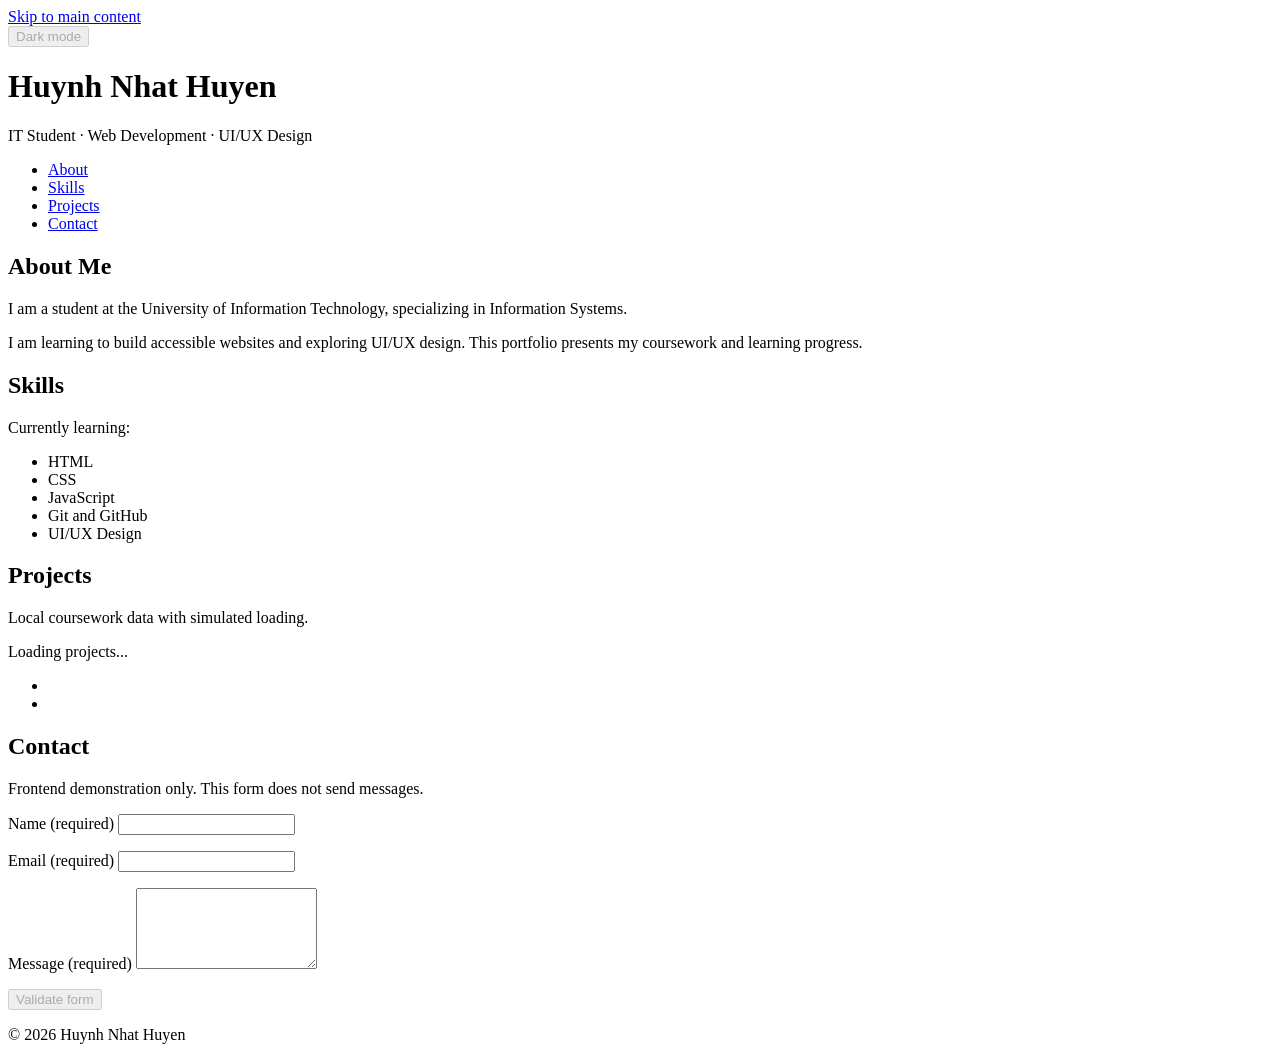
==== index.html @ 5cfe6f69 "feat(html): add portfolio baseline" ====
<!DOCTYPE html>
<html lang="en">

<head>
    <meta charset="UTF-8">
    <meta name="viewport" content="width=device-width, initial-scale=1.0">
    <meta name="description"
        content="Huynh Nhat Huyen's coursework portfolio in web development and UI/UX design.">
    <title>Huyen's Portfolio</title>
    <link rel="stylesheet" href="./styles.css">
    <script src="./theme.js" defer></script>
    <script src="./projects.js" defer></script>
    <script src="./contact.js" defer></script>
    <link rel="icon" href="data:,">
</head>

<body>
    <a href="#main-content" class="skip-link">Skip to main content</a>

    <header class="hero">
        <button id="theme-toggle" type="button" aria-pressed="false" disabled>
            Dark mode
        </button>
        <h1>Huynh Nhat Huyen</h1>
        <p>IT Student · Web Development · UI/UX Design</p>
    </header>

    <nav aria-label="Primary">
        <ul>
            <li><a href="#about">About</a></li>
            <li><a href="#skills">Skills</a></li>
            <li><a href="#projects">Projects</a></li>
            <li><a href="#contact">Contact</a></li>
        </ul>
    </nav>

    <main id="main-content" tabindex="-1">
        <section id="about" aria-labelledby="about-heading">
            <h2 id="about-heading">About Me</h2>
            <p>
                I am a student at the University of Information Technology,
                specializing in Information Systems.
            </p>
            <p>
                I am learning to build accessible websites and exploring UI/UX design.
                This portfolio presents my coursework and learning progress.
            </p>
        </section>

        <section id="skills" aria-labelledby="skills-heading">
            <h2 id="skills-heading">Skills</h2>
            <p>Currently learning:</p>
            <ul class="badges">
                <li>HTML</li>
                <li>CSS</li>
                <li>JavaScript</li>
                <li>Git and GitHub</li>
                <li>UI/UX Design</li>
            </ul>
        </section>

        <section id="projects" aria-labelledby="projects-heading">
            <h2 id="projects-heading" tabindex="-1">Projects</h2>
            <p>Local coursework data with simulated loading.</p>

            <p id="projects-status" role="status" aria-atomic="true">
                Loading projects...
            </p>

            <section id="projects-loading" aria-label="Project loading"
                aria-busy="true">
                <ul class="project-grid skeleton-list" aria-hidden="true">
                    <li class="skeleton-card">
                        <span class="skeleton skeleton-title"></span>
                        <span class="skeleton"></span>
                        <span class="skeleton"></span>
                    </li>
                    <li class="skeleton-card">
                        <span class="skeleton skeleton-title"></span>
                        <span class="skeleton"></span>
                        <span class="skeleton"></span>
                    </li>
                </ul>
            </section>

            <section id="projects-data" class="project-grid"
                aria-label="Coursework projects" hidden></section>

            <section id="projects-empty" aria-labelledby="empty-heading" hidden>
                <h3 id="empty-heading">No projects found</h3>
                <p>The simulated result is empty. Please try again.</p>
                <button id="empty-retry" type="button">Try again</button>
            </section>

            <section id="projects-error" aria-labelledby="error-heading" hidden>
                <h3 id="error-heading">Projects could not be loaded</h3>
                <p>A simulated loading error occurred.</p>
                <button id="error-retry" type="button">Retry loading</button>
            </section>

            <noscript>
                <p>Enable JavaScript to view the interactive project demonstration.</p>
            </noscript>
        </section>

        <section id="contact" aria-labelledby="contact-heading">
            <h2 id="contact-heading">Contact</h2>
            <p id="contact-notice">
                Frontend demonstration only. This form does not send messages.
            </p>

            <form id="contact-form" aria-describedby="contact-notice">
                <p class="form-field">
                    <label for="contact-name">Name (required)</label>
                    <input id="contact-name" name="name" type="text"
                        autocomplete="name" maxlength="100" required>
                </p>

                <p class="form-field">
                    <label for="contact-email">Email (required)</label>
                    <input id="contact-email" name="email" type="email"
                        autocomplete="email" maxlength="254" required>
                </p>

                <p class="form-field">
                    <label for="contact-message">Message (required)</label>
                    <textarea id="contact-message" name="message"
                        rows="5" maxlength="2000" required></textarea>
                </p>

                <button id="contact-submit" type="submit" disabled>
                    Validate form
                </button>

                <p id="contact-status" role="status" aria-atomic="true"></p>
            </form>
        </section>
    </main>

    <footer>
        <p>&copy; 2026 Huynh Nhat Huyen</p>
    </footer>
</body>

</html>
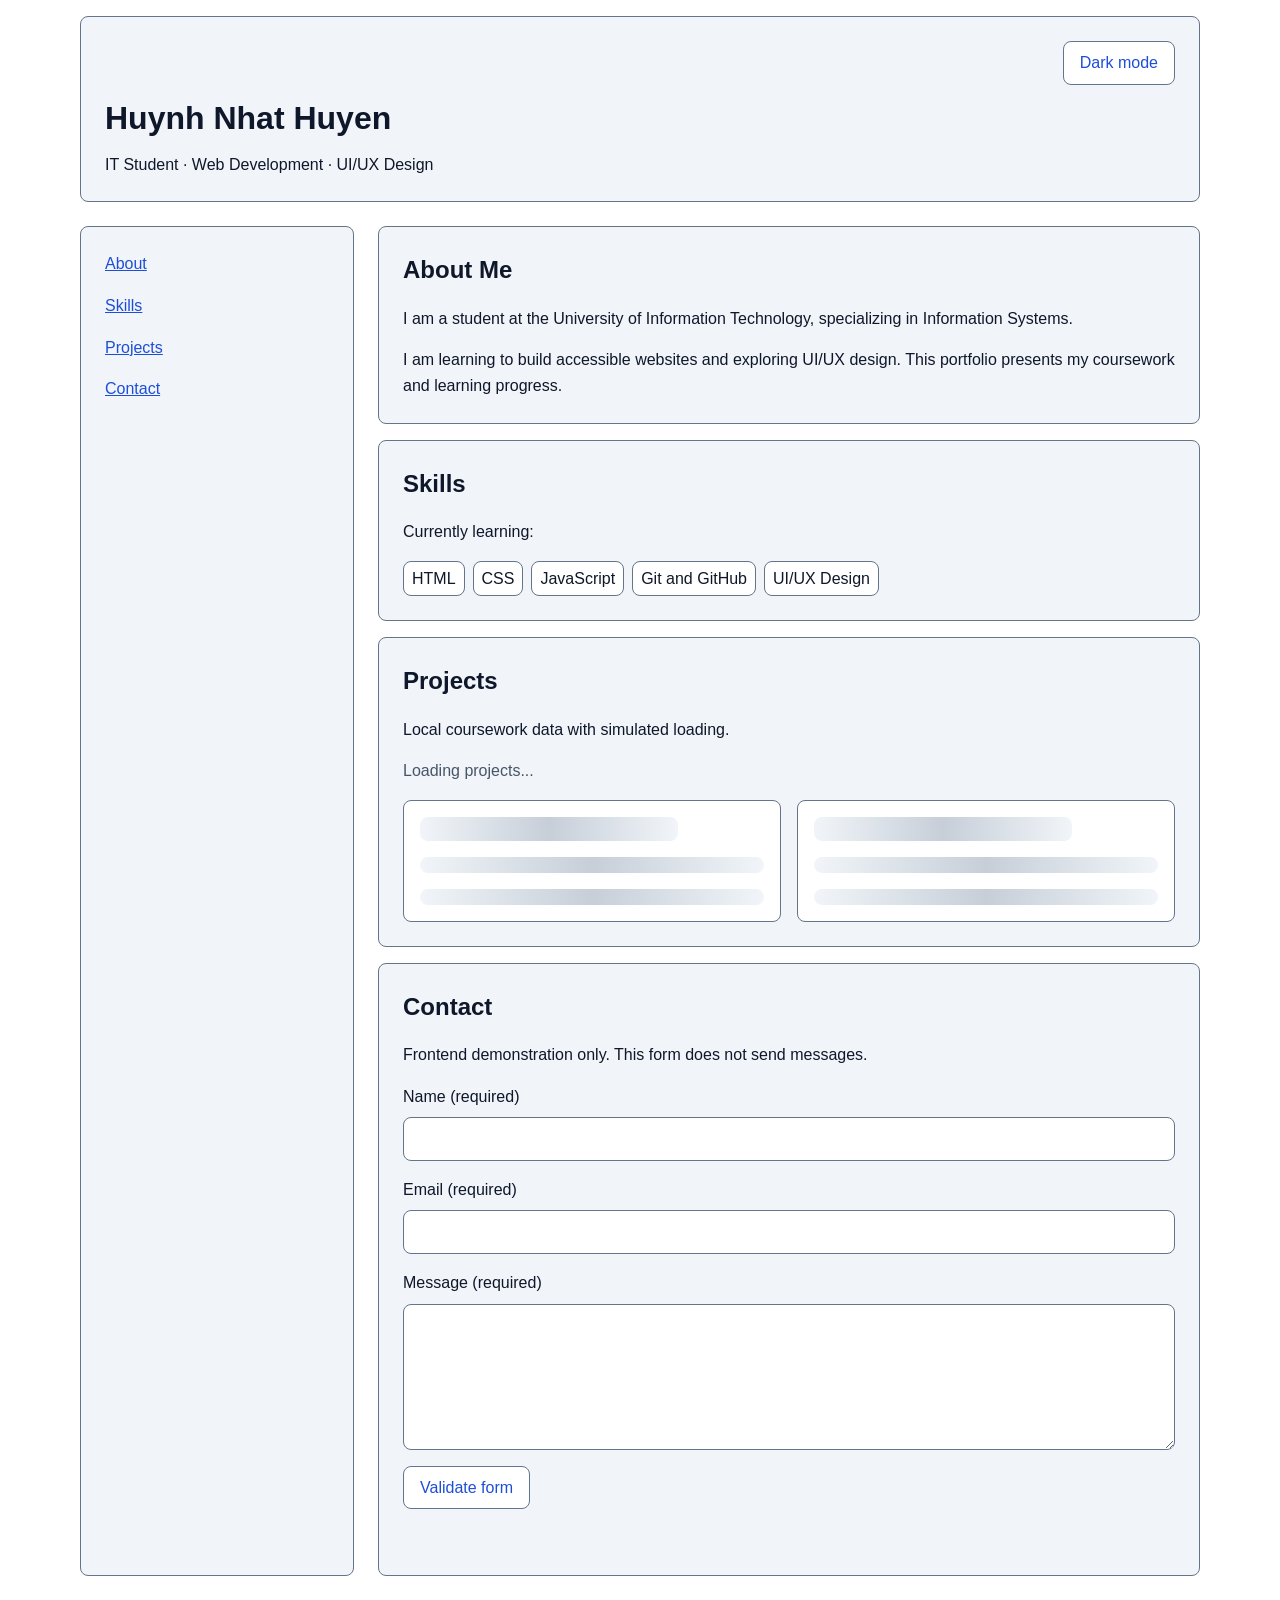
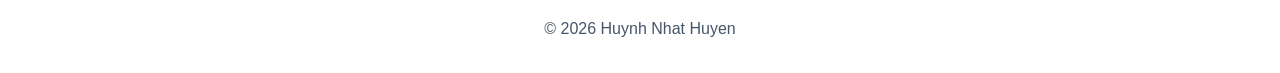
==== commit b496875c: "feat(security): enforce hash-based meta CSP" ====
--- a/index.html
+++ b/index.html
@@ -3,14 +3,16 @@
 
 <head>
     <meta charset="UTF-8">
+    <meta http-equiv="Content-Security-Policy"
+        content="default-src 'none'; script-src 'sha256-EmDdlqdF828ZvX0zVgiGV63CFxRSJ2FJL845+3XTkpk=' 'sha256-PbSk1VJbqYPOcin80spk5+QUcaAOnafV2G/D/wCz6V8=' 'sha256-NUhsaspGSHCYIX55c6UVr1Y2VwmfcWzt2MmMDYSfj4I='; script-src-attr 'none'; style-src 'self'; style-src-attr 'none'; img-src 'self' data:; connect-src 'none'; object-src 'none'; base-uri 'none'; form-action 'none'; frame-src 'none'">
     <meta name="viewport" content="width=device-width, initial-scale=1.0">
     <meta name="description"
         content="Huynh Nhat Huyen's coursework portfolio in web development and UI/UX design.">
     <title>Huyen's Portfolio</title>
     <link rel="stylesheet" href="./styles.css">
-    <script src="./theme.js" defer></script>
-    <script src="./projects.js" defer></script>
-    <script src="./contact.js" defer></script>
+    <script src="./theme.js" integrity="sha256-EmDdlqdF828ZvX0zVgiGV63CFxRSJ2FJL845+3XTkpk=" defer></script>
+    <script src="./projects.js" integrity="sha256-PbSk1VJbqYPOcin80spk5+QUcaAOnafV2G/D/wCz6V8=" defer></script>
+    <script src="./contact.js" integrity="sha256-NUhsaspGSHCYIX55c6UVr1Y2VwmfcWzt2MmMDYSfj4I=" defer></script>
     <link rel="icon" href="data:,">
 </head>
 
--- a/styles.css
+++ b/styles.css
@@ -0,0 +1,319 @@
+/* Design tokens */
+:root {
+    color-scheme: light;
+
+    --bg: #ffffff;
+    --surface: #f1f5f9;
+    --text: #0f172a;
+    --muted: #475569;
+    --accent: #1d4ed8;
+    --border: #64748b;
+
+    --space-sm: 0.5rem;
+    --space-md: 1rem;
+    --space-lg: 1.5rem;
+    --radius: 0.5rem;
+}
+
+:root[data-theme="dark"] {
+    color-scheme: dark;
+
+    --bg: #0f172a;
+    --surface: #1e293b;
+    --text: #f8fafc;
+    --muted: #cbd5e1;
+    --accent: #93c5fd;
+    --border: #94a3b8;
+}
+
+/* Reset */
+*,
+*::before,
+*::after {
+    box-sizing: border-box;
+}
+
+body,
+h1,
+h2,
+h3,
+p,
+ul {
+    margin: 0;
+}
+
+button,
+input,
+textarea {
+    font: inherit;
+}
+
+[hidden] {
+    display: none !important;
+}
+
+/* Base and mobile layout */
+body {
+    display: grid;
+    grid-template-columns: minmax(0, 1fr);
+    gap: var(--space-md);
+    max-width: 72rem;
+    margin-inline: auto;
+    padding: var(--space-md);
+    background: var(--bg);
+    color: var(--text);
+    font-family: Arial, Helvetica, sans-serif;
+    line-height: 1.6;
+}
+
+body > *,
+main > * {
+    min-width: 0;
+}
+
+h1,
+h2,
+h3,
+p,
+a {
+    overflow-wrap: anywhere;
+}
+
+a {
+    color: var(--accent);
+}
+
+:focus-visible {
+    outline: 3px solid var(--accent);
+    outline-offset: 3px;
+}
+
+header,
+nav,
+main > section {
+    padding: var(--space-lg);
+    background: var(--surface);
+    border: 1px solid var(--border);
+    border-radius: var(--radius);
+}
+
+.hero {
+    display: grid;
+    gap: var(--space-sm);
+}
+
+#theme-toggle {
+    justify-self: end;
+}
+
+nav ul {
+    display: flex;
+    flex-wrap: wrap;
+    gap: var(--space-md);
+    padding: 0;
+    list-style: none;
+}
+
+main,
+main > section {
+    display: grid;
+    gap: var(--space-md);
+    align-content: start;
+}
+
+footer {
+    padding: var(--space-md);
+    color: var(--muted);
+    text-align: center;
+}
+
+/* Skip link is visible when focused. */
+.skip-link {
+    position: absolute;
+    top: var(--space-sm);
+    left: var(--space-sm);
+    z-index: 10;
+    padding: var(--space-sm) var(--space-md);
+    background: var(--bg);
+    border: 2px solid var(--accent);
+    transform: translateY(-200%);
+}
+
+.skip-link:focus {
+    transform: translateY(0);
+}
+
+/* Wider screens: two-dimensional page grid */
+@media (min-width: 48rem) {
+    body {
+        grid-template-columns: minmax(0, 1fr) minmax(0, 3fr);
+        gap: var(--space-lg);
+    }
+
+    header,
+    footer {
+        grid-column: 1 / -1;
+    }
+
+    nav {
+        grid-column: 1;
+    }
+
+    nav ul {
+        flex-direction: column;
+    }
+
+    main {
+        grid-column: 2;
+    }
+}
+
+/* Skills and project metadata */
+.badges {
+    display: flex;
+    flex-wrap: wrap;
+    gap: var(--space-sm);
+    padding: 0;
+    list-style: none;
+}
+
+.badges li {
+    padding: 0.25rem var(--space-sm);
+    background: var(--bg);
+    border: 1px solid var(--border);
+    border-radius: var(--radius);
+}
+
+/* Project cards */
+.project-grid {
+    display: grid;
+    grid-template-columns:
+        repeat(auto-fit, minmax(min(100%, 17.5rem), 1fr));
+    gap: var(--space-md);
+}
+
+.project-card,
+.skeleton-card {
+    min-width: 0;
+    padding: var(--space-md);
+    background: var(--bg);
+    border: 1px solid var(--border);
+    border-radius: var(--radius);
+}
+
+.project-card {
+    display: flex;
+    flex-direction: column;
+    gap: var(--space-md);
+}
+
+.project-link {
+    margin-top: auto;
+}
+
+#projects-status,
+#contact-status {
+    min-height: 1.6em;
+    color: var(--muted);
+}
+
+/* Loading skeleton */
+.skeleton-list {
+    padding: 0;
+    list-style: none;
+}
+
+.skeleton-card {
+    display: grid;
+    gap: var(--space-md);
+}
+
+.skeleton {
+    position: relative;
+    display: block;
+    height: 1rem;
+    overflow: hidden;
+    background: var(--surface);
+    border-radius: var(--radius);
+}
+
+.skeleton-title {
+    width: 75%;
+    height: 1.5rem;
+}
+
+.skeleton::after {
+    position: absolute;
+    inset: 0;
+    content: "";
+    background: linear-gradient(
+        90deg,
+        transparent,
+        var(--border),
+        transparent
+    );
+    opacity: 0.3;
+    animation: shimmer 1.5s linear infinite;
+}
+
+@keyframes shimmer {
+    from {
+        transform: translateX(-100%);
+    }
+
+    to {
+        transform: translateX(100%);
+    }
+}
+
+@media (prefers-reduced-motion: reduce) {
+    .skeleton::after {
+        animation: none;
+        background: none;
+    }
+}
+
+/* Empty/error states and forms */
+#projects-empty,
+#projects-error,
+#contact-form,
+.form-field {
+    display: grid;
+    gap: var(--space-sm);
+}
+
+#contact-form {
+    gap: var(--space-md);
+}
+
+input,
+textarea {
+    width: 100%;
+    min-width: 0;
+    padding: var(--space-sm);
+    background: var(--bg);
+    color: var(--text);
+    border: 1px solid var(--border);
+    border-radius: var(--radius);
+}
+
+textarea {
+    resize: vertical;
+}
+
+button {
+    justify-self: start;
+    max-width: 100%;
+    padding: var(--space-sm) var(--space-md);
+    background: var(--bg);
+    color: var(--accent);
+    border: 1px solid var(--border);
+    border-radius: var(--radius);
+    white-space: normal;
+    overflow-wrap: anywhere;
+    cursor: pointer;
+}
+
+button:disabled {
+    cursor: default;
+}
